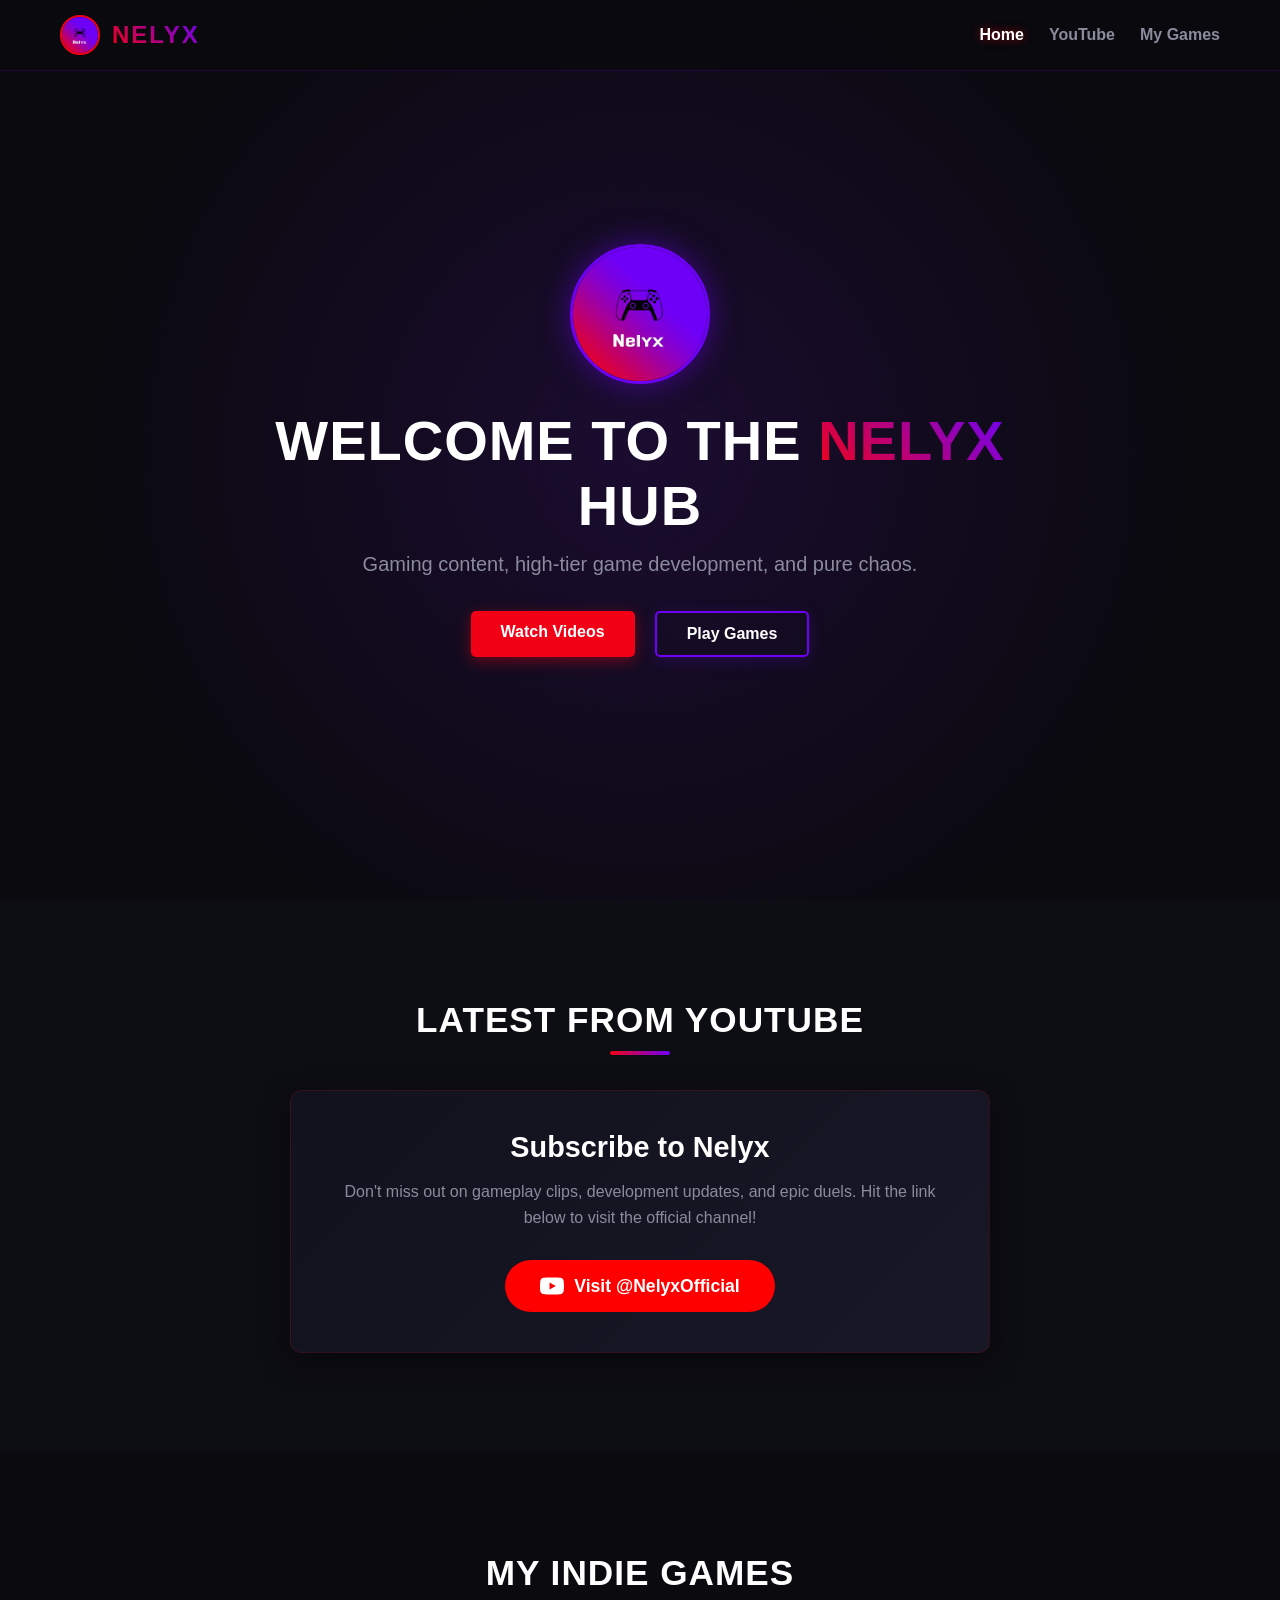
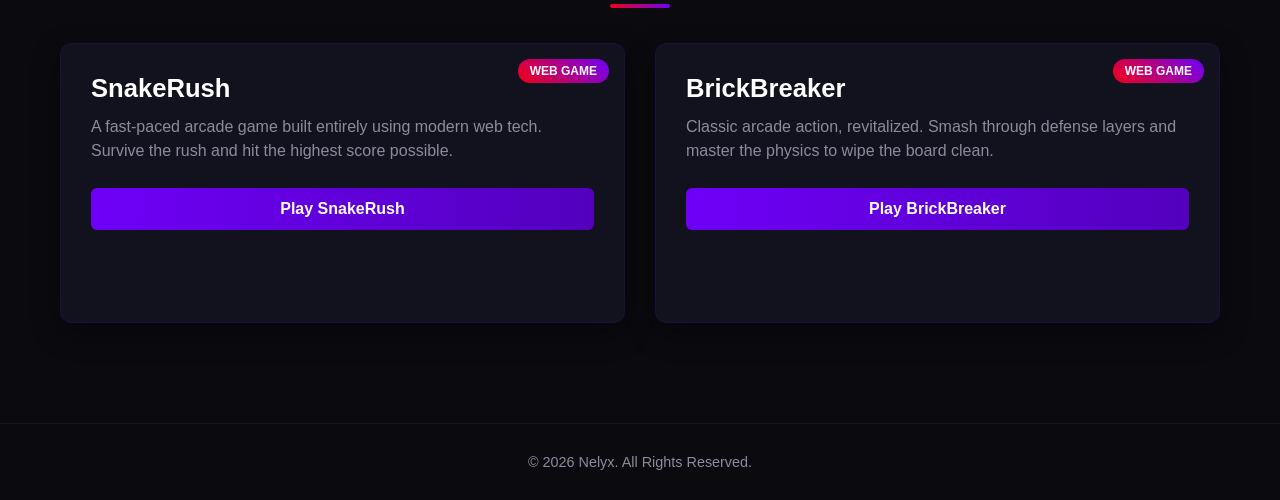
==== index.html @ 4da5ee8e "Add files via upload" ====
<!DOCTYPE html>
<html lang="en">
<head>
    <meta charset="UTF-8">
    <meta name="viewport" content="width=device-width, initial-scale=1.0">
    <title>Nelyx Official</title>
    <link rel="stylesheet" href="style.css">
</head>
<body>

    <!-- HEADER / NAVIGATION -->
    <header class="site-header">
        <div class="header-container">
            <div class="logo-area">
                <img src="logo.jpg" alt="Nelyx Logo" class="nav-logo">
                <span class="brand-name">NELYX</span>
            </div>
            <nav class="main-nav">
                <a href="#home" class="nav-link active">Home</a>
                <a href="#youtube" class="nav-link">YouTube</a>
                <a href="#games" class="nav-link">My Games</a>
            </nav>
        </div>
    </header>

    <!-- HERO SECTION -->
    <section id="home" class="hero-section">
        <div class="hero-overlay"></div>
        <div class="hero-content">
            <img src="logo.jpg" alt="Nelyx" class="hero-logo animate-pulse">
            <h1>WELCOME TO THE <span class="text-gradient">NELYX</span> HUB</h1>
            <p>Gaming content, high-tier game development, and pure chaos.</p>
            <div class="hero-buttons">
                <a href="#youtube" class="btn btn-primary">Watch Videos</a>
                <a href="#games" class="btn btn-secondary">Play Games</a>
            </div>
        </div>
    </section>

    <!-- YOUTUBE CHANNEL SECTION -->
    <section id="youtube" class="youtube-section">
        <div class="section-container">
            <h2 class="section-title">LATEST FROM YOUTUBE</h2>
            <div class="youtube-card">
                <div class="card-content">
                    <h3>Subscribe to Nelyx</h3>
                    <p>Don't miss out on gameplay clips, development updates, and epic duels. Hit the link below to visit the official channel!</p>
                    <a href="https://youtube.com/@NelyxOfficial" target="_blank" class="youtube-btn">
                        <svg viewBox="0 0 24 24" class="yt-icon"><path d="M23.498 6.186a3.016 3.016 0 0 0-2.122-2.136C19.505 3.545 12 3.545 12 3.545s-7.505 0-9.377.505A3.017 3.017 0 0 0 .502 6.186C0 8.07 0 12 0 12s0 3.93.502 5.814a3.016 3.016 0 0 0 2.122 2.136c1.871.505 9.376.505 9.376.505s7.505 0 9.377-.505a3.015 3.015 0 0 0 2.122-2.136C24 15.93 24 12 24 12s0-3.93-.502-5.814zM9.545 15.568V8.432L15.818 12l-6.273 3.568z"/></svg>
                        Visit @NelyxOfficial
                    </a>
                </div>
            </div>
        </div>
    </section>

    <!-- GAMES SECTION -->
    <section id="games" class="games-section">
        <div class="section-container">
            <h2 class="section-title">MY INDIE GAMES</h2>
            <div class="games-grid">
                
                <!-- GAME 1: SNAKE RUSH -->
                <div class="game-card">
                    <div class="game-badge">WEB GAME</div>
                    <div class="game-info">
                        <h3>SnakeRush</h3>
                        <p>A fast-paced arcade game built entirely using modern web tech. Survive the rush and hit the highest score possible.</p>
                        <a href="https://nelyxoff.github.io/SnakeRush" target="_blank" class="play-btn">Play SnakeRush</a>
                    </div>
                </div>

                <!-- GAME 2: BRICK BREAKER -->
                <div class="game-card">
                    <div class="game-badge">WEB GAME</div>
                    <div class="game-info">
                        <h3>BrickBreaker</h3>
                        <p>Classic arcade action, revitalized. Smash through defense layers and master the physics to wipe the board clean.</p>
                        <a href="https://nelyxoff.github.io/BrickBreaker" target="_blank" class="play-btn">Play BrickBreaker</a>
                    </div>
                </div>

            </div>
        </div>
    </section>

    <!-- FOOTER -->
    <footer class="site-footer">
        <p>&copy; 2026 Nelyx. All Rights Reserved.</p>
    </footer>

    <script src="script.js"></script>
</body>
</html>
---- style.css ----
/* RESET & GENERAL STYLES */
* {
    margin: 0;
    padding: 0;
    box-sizing: border-box;
    scroll-behavior: smooth;
}

:root {
    --primary: #F20016; /* Rouge */
    --secondary: #6E00F7; /* Violet */
    --dark-bg: #0a0a0f;
    --card-bg: #12121e;
    --text-color: #ffffff;
    --text-muted: #8b8b9e;
}

body {
    font-family: 'Segoe UI', Tahoma, Geneva, Verdana, sans-serif;
    background-color: var(--dark-bg);
    color: var(--text-color);
    overflow-x: hidden;
}

/* HEADER & NAVIGATION */
.site-header {
    position: fixed;
    top: 0;
    left: 0;
    width: 100%;
    z-index: 1000;
    background-color: rgba(10, 10, 15, 0.85);
    backdrop-filter: blur(10px);
    border-bottom: 1px solid rgba(110, 0, 247, 0.2);
}

.header-container {
    max-width: 1200px;
    margin: 0 auto;
    padding: 15px 20px;
    display: flex;
    justify-content: space-between;
    align-items: center;
}

.logo-area {
    display: flex;
    align-items: center;
    gap: 12px;
}

.nav-logo {
    width: 40px;
    height: 40px;
    border-radius: 50%;
    border: 2px solid var(--primary);
}

.brand-name {
    font-size: 1.5rem;
    font-weight: 800;
    letter-spacing: 2px;
    background: linear-gradient(45deg, var(--primary), var(--secondary));
    -webkit-background-clip: text;
    -webkit-text-fill-color: transparent;
}

.main-nav {
    display: flex;
    gap: 25px;
}

.nav-link {
    color: var(--text-muted);
    text-decoration: none;
    font-weight: 600;
    font-size: 1rem;
    transition: color 0.3s;
}

.nav-link:hover, .nav-link.active {
    color: var(--text-color);
    text-shadow: 0 0 10px rgba(242, 0, 22, 0.6);
}

/* HERO SECTION */
.hero-section {
    position: relative;
    height: 100vh;
    display: flex;
    justify-content: center;
    align-items: center;
    text-align: center;
    padding: 0 20px;
    background: radial-gradient(circle at center, #1b0c30 0%, var(--dark-bg) 70%);
}

.hero-content {
    position: relative;
    z-index: 2;
    max-width: 800px;
}

.hero-logo {
    width: 140px;
    height: 140px;
    border-radius: 50%;
    margin-bottom: 20px;
    box-shadow: 0 0 30px rgba(110, 0, 247, 0.5);
    border: 3px solid var(--secondary);
}

.hero-content h1 {
    font-size: 3.5rem;
    font-weight: 900;
    letter-spacing: 1px;
    margin-bottom: 15px;
}

.text-gradient {
    background: linear-gradient(45deg, var(--primary), var(--secondary));
    -webkit-background-clip: text;
    -webkit-text-fill-color: transparent;
}

.hero-content p {
    font-size: 1.25rem;
    color: var(--text-muted);
    margin-bottom: 35px;
}

.hero-buttons {
    display: flex;
    justify-content: center;
    gap: 20px;
}

.btn {
    padding: 12px 30px;
    font-size: 1rem;
    font-weight: 700;
    text-decoration: none;
    border-radius: 5px;
    transition: transform 0.2s, box-shadow 0.2s;
}

.btn:hover {
    transform: translateY(-3px);
}

.btn-primary {
    background-color: var(--primary);
    color: var(--text-color);
    box-shadow: 0 4px 15px rgba(242, 0, 22, 0.4);
}

.btn-secondary {
    background-color: transparent;
    color: var(--text-color);
    border: 2px solid var(--secondary);
    box-shadow: 0 4px 15px rgba(110, 0, 247, 0.2);
}

/* SECTION STRUCTURE */
.section-container {
    max-width: 1200px;
    margin: 0 auto;
    padding: 100px 20px;
}

.section-title {
    font-size: 2.2rem;
    font-weight: 800;
    text-align: center;
    margin-bottom: 50px;
    position: relative;
    letter-spacing: 1px;
}

.section-title::after {
    content: '';
    position: absolute;
    bottom: -15px;
    left: 50%;
    transform: translateX(-50%);
    width: 60px;
    height: 4px;
    background: linear-gradient(90deg, var(--primary), var(--secondary));
    border-radius: 2px;
}

/* YOUTUBE SECTION */
.youtube-section {
    background-color: #0d0d14;
}

.youtube-card {
    background: linear-gradient(135deg, var(--card-bg) 0%, #171726 100%);
    border-radius: 12px;
    padding: 40px;
    text-align: center;
    border: 1px solid rgba(242, 0, 22, 0.15);
    box-shadow: 0 10px 30px rgba(0, 0, 0, 0.5);
    max-width: 700px;
    margin: 0 auto;
}

.youtube-card h3 {
    font-size: 1.8rem;
    margin-bottom: 15px;
}

.youtube-card p {
    color: var(--text-muted);
    margin-bottom: 30px;
    line-height: 1.6;
}

.youtube-btn {
    display: inline-flex;
    align-items: center;
    gap: 10px;
    background-color: #ff0000;
    color: white;
    text-decoration: none;
    padding: 14px 35px;
    border-radius: 30px;
    font-weight: 700;
    font-size: 1.1rem;
    transition: background-color 0.3s, transform 0.2s;
}

.youtube-btn:hover {
    background-color: var(--primary);
    transform: scale(1.03);
}

.yt-icon {
    width: 24px;
    height: 24px;
    fill: currentColor;
}

/* GAMES SECTION */
.games-grid {
    display: grid;
    grid-template-columns: repeat(auto-fit, minmax(300px, 1fr));
    gap: 30px;
}

.game-card {
    background-color: var(--card-bg);
    border-radius: 12px;
    overflow: hidden;
    position: relative;
    border: 1px solid rgba(110, 0, 247, 0.15);
    box-shadow: 0 10px 30px rgba(0, 0, 0, 0.3);
    transition: transform 0.3s, border-color 0.3s;
    display: flex;
    flex-direction: column;
    justify-content: space-between;
    padding: 30px;
    min-height: 280px;
}

.game-card:hover {
    transform: translateY(-5px);
    border-color: var(--secondary);
}

.game-badge {
    position: absolute;
    top: 15px;
    right: 15px;
    background: linear-gradient(45deg, var(--primary), var(--secondary));
    padding: 5px 12px;
    font-size: 0.75rem;
    font-weight: 700;
    border-radius: 20px;
}

.game-info h3 {
    font-size: 1.6rem;
    margin-bottom: 12px;
}

.game-info p {
    color: var(--text-muted);
    line-height: 1.5;
    margin-bottom: 25px;
}

.play-btn {
    display: block;
    text-align: center;
    background: linear-gradient(90deg, var(--secondary), #5300bd);
    color: var(--text-color);
    text-decoration: none;
    padding: 12px;
    border-radius: 6px;
    font-weight: 700;
    transition: opacity 0.2s, transform 0.2s;
}

.play-btn:hover {
    transform: scale(1.02);
}

/* FOOTER */
.site-footer {
    text-align: center;
    padding: 30px;
    border-top: 1px solid rgba(255, 255, 255, 0.05);
    color: var(--text-muted);
    font-size: 0.9rem;
}

/* ANIMATIONS */
@keyframes pulse {
    0% { box-shadow: 0 0 20px rgba(110, 0, 247, 0.4); }
    50% { box-shadow: 0 0 35px rgba(242, 0, 22, 0.6); }
    100% { box-shadow: 0 0 20px rgba(110, 0, 247, 0.4); }
}

.animate-pulse {
    animation: pulse 4s infinite alternate;
}
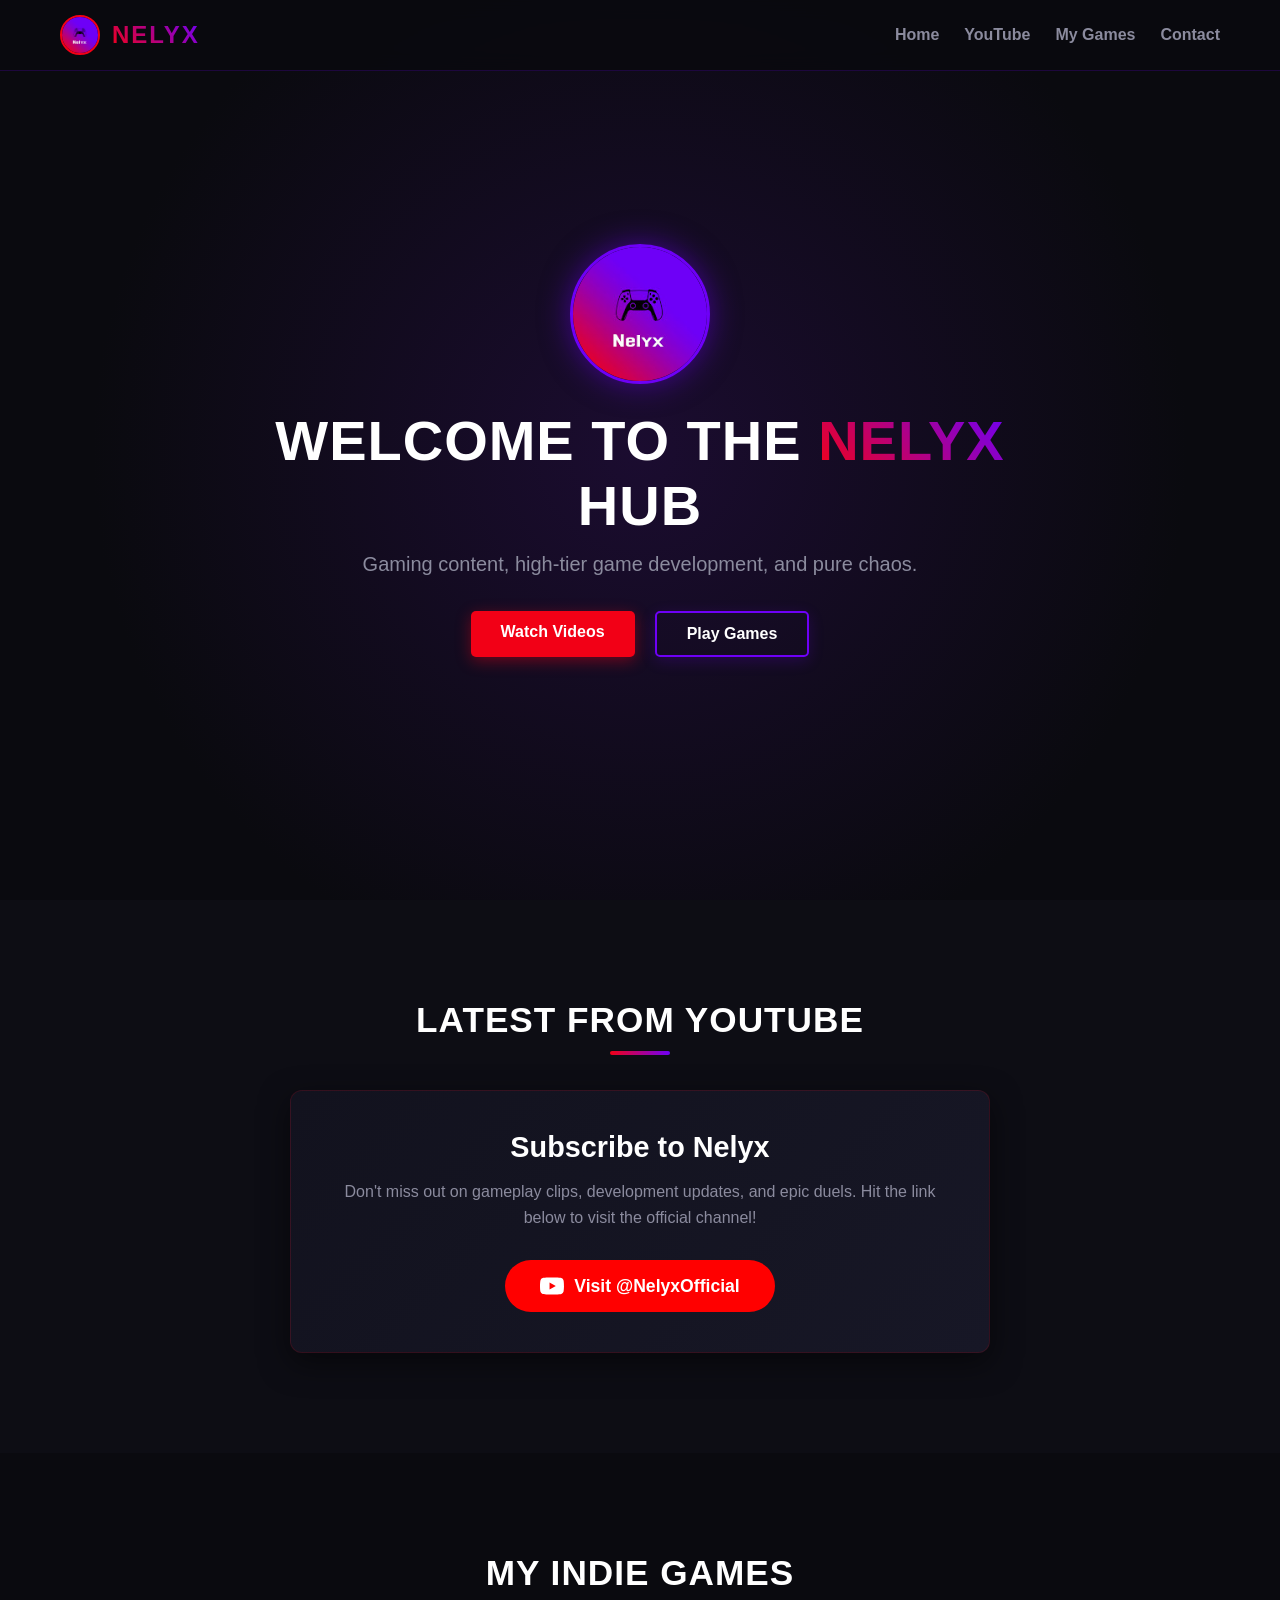
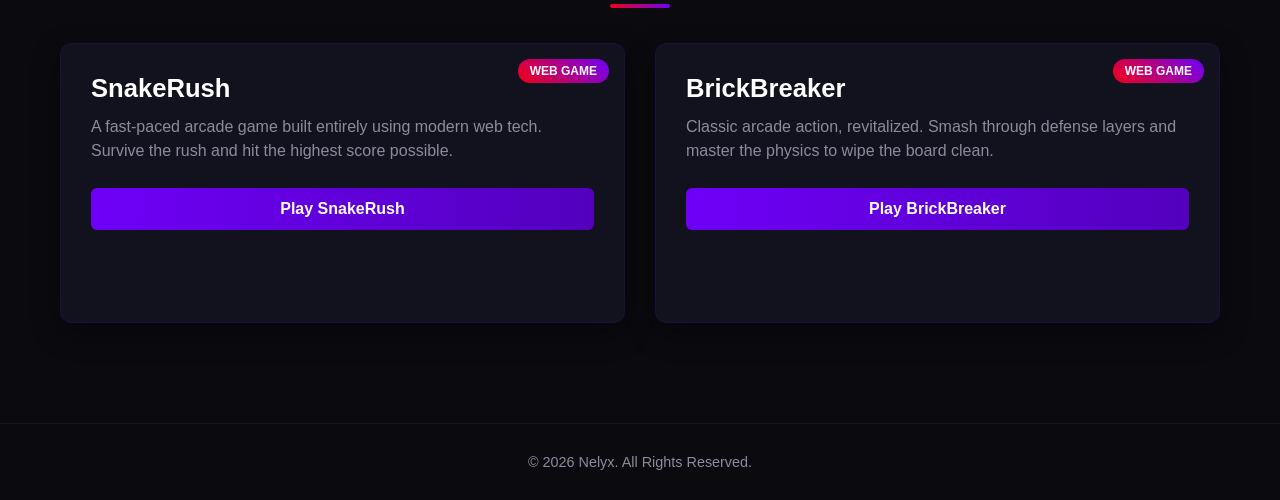
==== commit 154fc3b2: "Update index.html" ====
--- a/index.html
+++ b/index.html
@@ -16,9 +16,10 @@
                 <span class="brand-name">NELYX</span>
             </div>
             <nav class="main-nav">
-                <a href="#home" class="nav-link active">Home</a>
-                <a href="#youtube" class="nav-link">YouTube</a>
-                <a href="#games" class="nav-link">My Games</a>
+                <a href="index.html#home" class="nav-link">Home</a>
+                <a href="index.html#youtube" class="nav-link">YouTube</a>
+                <a href="index.html#games" class="nav-link">My Games</a>
+                <a href="contact.html" class="nav-link active">Contact</a>
             </nav>
         </div>
     </header>
@@ -91,4 +92,4 @@
 
     <script src="script.js"></script>
 </body>
-</html>+</html>
